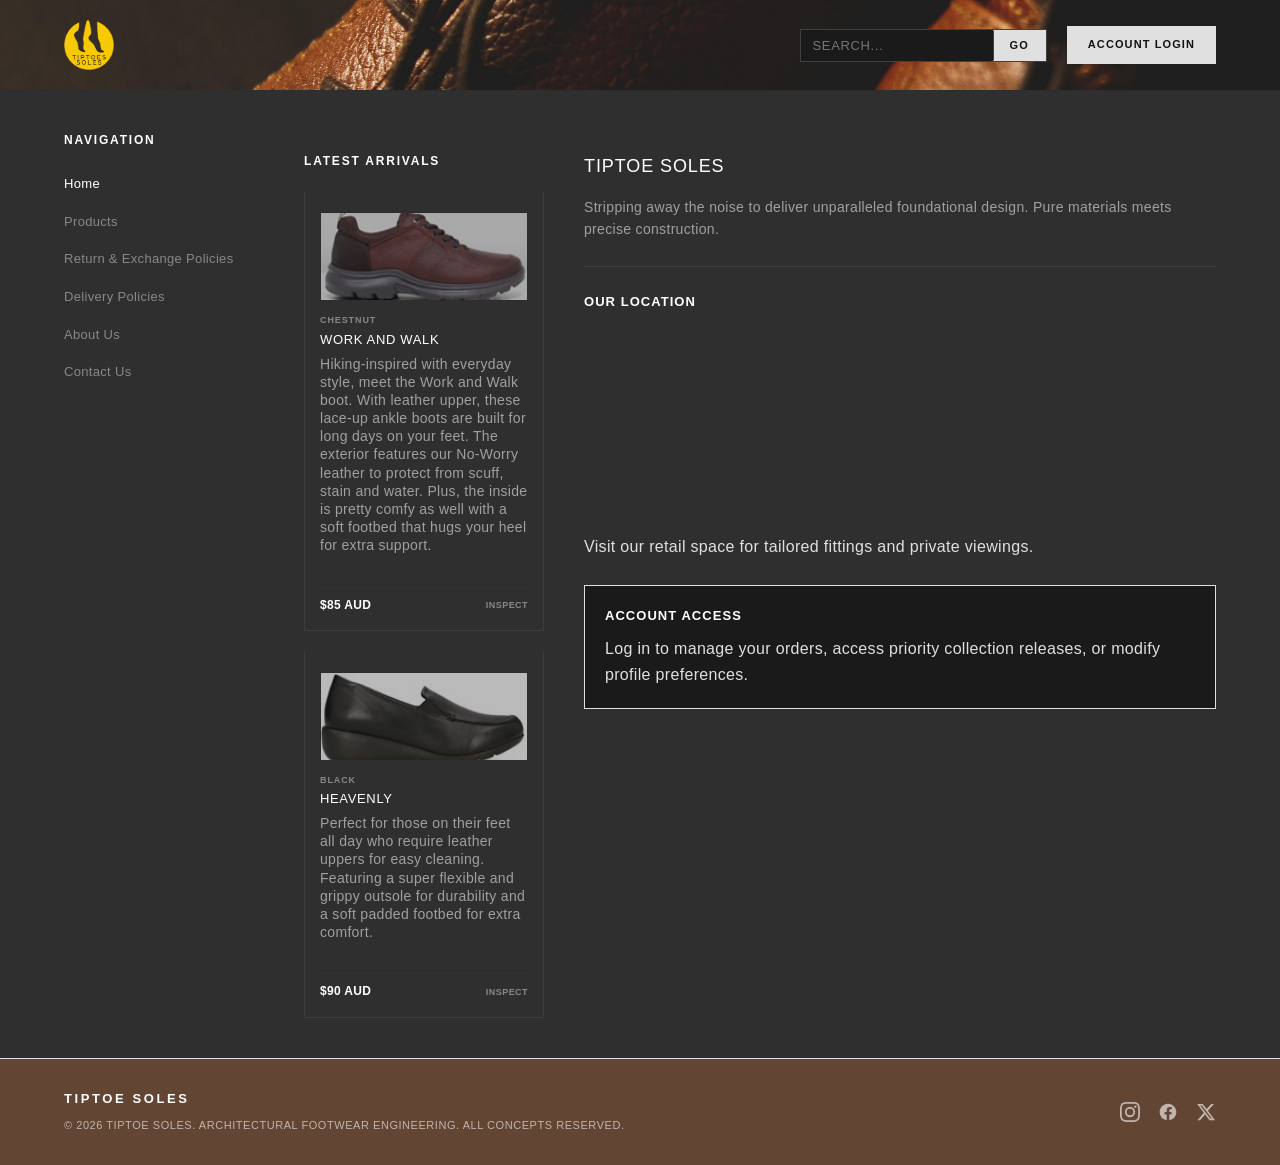
==== index.html @ 0173310e "Add files via upload" ====
<!DOCTYPE html>
<html lang="en-au">
<head>
    <meta charset="UTF-8">
    <meta name="viewport" content="width=device-width, initial-scale=1.0">
    <title>Homepage - TipToe Soles</title>

    <link rel="stylesheet" href="CSS/body.css">
    <link rel="stylesheet" href="CSS/gridlayout.css">
    <link rel="stylesheet" href="CSS/headerlayout.css">
    <link rel="stylesheet" href="CSS/maincontentlayout.css">
    <link rel="stylesheet" href="CSS/indexlayout.css"> 
    <link rel="stylesheet" href="CSS/footerlayout.css">
    <link rel="stylesheet" href="CSS/viewports.css">
    <style>
                /* --- Dark Content Architecture --- */
        .content-area {
            display: flex;
            flex-direction: column;
            gap: 30px;
            align-content: start;
        }

        .card {
            background-color: #302F2F;
            border-top: 1px solid #2d2d2d;
            padding-top: 20px;
        }

        .card h2 {
            font-size: 18px;
            font-weight: 400;
            text-transform: uppercase;
            letter-spacing: 0.05em;
            margin-bottom: 15px;
            color: #ffffff;
        }

        .card p {
            font-size: 14px;
            margin-bottom: 20px;
            color: #a0a0a0;
            font-weight: 300;
        }
        
    </style>     
</head>
<body>

<div class="site-container">

    <header class="site-header">
        <div class="logo-area">
            <a href="index.html">
                <img src="images/TipToe_Soles_Logo_colour.png" alt="TipToe Soles">
            </a>
        </div>
        <div class="header-actions">
            <form class="search-box" action="contact.html" method="get">
                <input type="text" name="contact" placeholder="Search..." required>
                <button type="submit" class="btn">Go</button>
            </form>
            <a href="login.html" class="btn-primary">Account Login</a>
        </div>
    </header>

    <div class="main-layout">
        
        <nav class="sidebar">
            <h2>Navigation</h2>
            <ul class="sidebar-menu">
                <li><a href="index.html" class="active">Home</a></li>
                <li><a href="products.html">Products</a></li>
                <li><a href="returnexchange.html">Return & Exchange Policies</a></li>
                <li><a href="deliverypolicy.html">Delivery Policies</a></li>
                <li><a href="aboutus.html">About Us</a></li>
                <li><a href="contact.html">Contact Us</a></li>
            </ul>
        </nav>

        <aside class="catalogue-box">
            <h2>Latest Arrivals</h2>
            
            <div class="product-grid">
                
                <div class="card">
                    <div class="product-image-placeholder">
                        <img src="images/Work and Walk Chesnut.jpg" alt="Hiking Work and Walk Boots">
                    </div>
                    <div>
                        <span class="card-tag">Chestnut</span>
                        <h3>Work and Walk</h3>
                        <p>Hiking-inspired with everyday style, meet the Work and Walk boot. With leather upper, these lace-up ankle boots are built for long days on your feet. The exterior features our No-Worry leather to protect from scuff, stain and water. Plus, the inside is pretty comfy as well with a soft footbed that hugs your heel for extra support.</p>
                    </div>
                    <div class="card-footer">
                        <span class="price">&dollar;85 AUD</span>
                        <button class="view-btn" onclick="openProductModal('mens')">Inspect</button>
                    </div>
                </div>

                <div class="card">
                    <div class="product-image-placeholder">
                        <img src="images/Heavenly Black.jpg" alt="leather uppers for easy cleaning">
                    </div>
                    <div>
                        <span class="card-tag">Black</span>
                        <h3>Heavenly</h3>
                        <p>Perfect for those on their feet all day who require leather uppers for easy cleaning. Featuring a super flexible and grippy outsole for durability and a soft padded footbed for extra comfort.</p>
                    </div>
                    <div class="card-footer">
                        <span class="price">&dollar;90 AUD</span>
                        <button class="view-btn" onclick="openProductModal('womens')">Inspect</button>
                    </div>
                </div>

            </div>
        </aside>

        <main class="content-area">
            
            <section class="content-card">
                <h2>TipToe Soles</h2>
                <p>Stripping away the noise to deliver unparalleled foundational design. Pure materials meets precise construction.</p>
                
                <div class="nested-location">
                    <h4>Our Location</h4>
                    <div class="map-wrapper">
                        <iframe src="https://www.google.com/maps/embed?pb=!1m18!1m12!1m3!1d954.8239667878606!2d150.82652627726748!3d-34.05053514636968!2m3!1f0!2f0!3f0!3m2!1i1024!2i768!4f13.1!3m3!1m2!1s0x6b12ee91ef4c6c0b%3A0xb8ccd7c26c45671b!2sHungry%20Jack's%20Burgers%20Leumeah!5e0!3m2!1sen!2sau!4v1773629059839!5m2!1sen!2sau" style="border:0;" allowfullscreen="" loading="lazy" referrerpolicy="no-referrer-when-downgrade"></iframe>
                    </div>
                    <p>Visit our retail space for tailored fittings and private viewings.</p>
                </div>
                
                <div class="login-prompt">
                    <h3>Account Access</h3>
                    <p>Log in to manage your orders, access priority collection releases, or modify profile preferences.</p>
                </div>
            </section>

        </main>
    </div>

    <div class="modal-overlay" id="productModalOverlay" onclick="closeProductModal(event)">
        <div class="modal-container" onclick="event.stopPropagation()">
            <button class="modal-close" onclick="closeProductModal(null, true)">&times;</button>
            <span class="modal-header-tag" id="popupTag">Edition</span>
            <h3 class="modal-title" id="popupTitle">Product Name</h3>
            
            <h4 class="modal-label">Shoe Sizes</h4>
            <ul class="spec-list">
                <li><strong>Sizes</strong> <span id="popupSize">Size here</span></li>
            </ul>
            
            <h4 class="modal-label">Materials & Details Manifest</h4>
            <ul class="spec-list">
                <li><strong>Product Code</strong> <span id="popupCode">TTS-000</span></li>
                <li><strong>Sole Material</strong> <span id="popupSole">Material</span></li>
                <li><strong>Sole Material</strong> <span id="popupSock">Material</span></li>                
                <li><strong>Lining Material</strong> <span id="popupLining">Material</span></li>
                <li><strong>Upper Material</strong> <span id="popupUpper">Material</span></li>
            </ul>
        </div>
    </div>

    <footer class="site-footer">
        <div class="footer-content">
            <h2>TipToe Soles</h2>
            <p>&#169; 2026 TipToe Soles. Architectural Footwear Engineering. All concepts reserved.</p>
        </div>

        <div class="footer-icons">
            <a href="https://instagram.com" class="footer-icon-link" target="_blank" rel="noopener" aria-label="Instagram Profile">
                <svg viewBox="0 0 24 24">
                    <path d="M12 2.163c3.204 0 3.584.012 4.85.07 3.252.148 4.771 1.691 4.919 4.919.058 1.265.069 1.645.069 4.849 0 3.205-.012 3.584-.069 4.849-.149 3.225-1.664 4.771-4.919 4.919-1.266.058-1.644.07-4.85.07-3.204 0-3.584-.012-4.849-.07-3.26-.149-4.771-1.699-4.919-4.92-.058-1.265-.07-1.644-.07-4.849 0-3.204.013-3.583.07-4.849.149-3.227 1.664-4.771 4.919-4.919 1.266-.057 1.645-.069 4.849-.069zM12 0C8.741 0 8.333.014 7.053.072 2.695.272.273 2.69.073 7.051.014 8.333 0 8.741 0 12c0 3.259.014 3.668.072 4.948.2 4.358 2.618 6.78 6.98 6.98 1.281.058 1.689.072 4.948.072 3.259 0 3.668-.014 4.948-.072 4.354-.2 6.782-2.618 6.979-6.98.059-1.28.073-1.689.073-4.948 0-3.259-.014-3.667-.072-4.947-.196-4.354-2.617-6.78-6.979-6.98C15.668.014 15.259 0 12 0zm0 5.838a6.162 6.162 0 100 12.324 6.162 6.162 0 000-12.324zM12 16a4 4 0 110-8 4 4 0 010 8zm6.406-11.845a1.44 1.44 0 100 2.881 1.44 1.44 0 000-2.881z"/>
                </svg>
            </a>

            <a href="https://facebook.com" class="footer-icon-link" target="_blank" rel="noopener" aria-label="Facebook Page">
                <svg viewBox="0 0 24 24">
                    <path d="M22 12c0-5.523-4.477-10-10-10S2 6.477 2 12c0 4.991 3.657 9.128 8.438 9.878v-6.987h-2.54V12h2.54V9.797c0-2.506 1.492-3.89 3.777-3.89 1.094 0 2.238.195 2.238.195v2.46h-1.26c-1.243 0-1.63.771-1.63 1.562V12h2.773l-.443 2.89h-2.33v6.988C18.343 21.128 22 16.991 22 12z"/>
                </svg>
            </a>

            <a href="https://twitter.com" class="footer-icon-link" target="_blank" rel="noopener" aria-label="Twitter Feed">
                <svg viewBox="0 0 24 24">
                    <path d="M18.244 2.25h3.308l-7.227 8.26 8.502 11.24H16.17l-5.214-6.817L4.99 21.75H1.68l7.73-8.835L1.254 2.25H8.08l4.713 6.231zm-1.161 17.52h1.833L7.084 4.126H5.117z"/>
                </svg>
            </a>
        </div>
    </footer>

</div>

<script>
    const productData = {
        'mens': {
            tag: "Chestnut",
            title: "Work and Walk",
            size: "US 6,7, 8, 9, 10, 11",
            code: "30144",
            sole: "Rubber",
            sock: "Pigskin",
            lining: "Mesh",
            upper: "Leather"
        },
        'womens': {
            tag: "Black",
            title: "Heavenly",
            size: "US 6,7, 8, 9, 10, 11",
            code: "21960",
            sole: "Rubber",
            sock: "Pigskin",
            lining: "Unlined",
            upper: "Leather"
        }
    };

    const overlay = document.getElementById('productModalOverlay');

    function openProductModal(productId) {
        const data = productData[productId];
        if (!data) return;

        document.getElementById('popupTag').innerText = data.tag;
        document.getElementById('popupTitle').innerText = data.title;
        document.getElementById('popupSize').innerText = data.size;
        document.getElementById('popupCode').innerText = data.code;
        document.getElementById('popupSole').innerText = data.sole;
        document.getElementById('popupSock').innerText = data.sock;
        document.getElementById('popupLining').innerText = data.lining;
        document.getElementById('popupUpper').innerText = data.upper;

        overlay.classList.add('is-active');
        document.body.style.overflow = 'hidden'; 
    }

    function closeProductModal(event, force = false) {
        if (force || event.target === overlay) {
            overlay.classList.remove('is-active');
            document.body.style.overflow = ''; 
        }
    }

    document.addEventListener('keydown', function(e) {
        if (e.key === 'Escape' && overlay.classList.contains('is-active')) {
            closeProductModal(null, true);
        }
    });
</script>

</body>
</html>
---- CSS/body.css ----
/* --- CSS Reset & Minimal Dark Base Styles --- */
* {
    box-sizing: border-box;
    margin: 0;
    padding: 0;
}

body {
    font-family: "Helvetica Neue", Helvetica, Arial, sans-serif;
    background-color: #302F2F; /* Charcoal Black */
    color: #e0e0e0;            /* Off-white */
    line-height: 1.6;
    letter-spacing: 0.02em;
    display: flex;
    flex-direction: column;
    min-height: 100vh;
}
---- CSS/gridlayout.css ----
/* --- Master Grid Layout --- */
.site-container {
    display: grid;
    grid-template-rows: auto minmax(calc(100vh - 180px), auto) auto;
    grid-template-areas:
        "header"
        "main"
        "footer";
    min-height: 100vh;
}
---- CSS/headerlayout.css ----
/* --- Minimalist Dark Header --- */
        .site-header {
            grid-area: header;
            background-image: url(../images/rupixen-shoes-4345692_1920.jpg);
            background-size: cover;
            background-position: center;
            background-repeat: no-repeat;
            border-bottom: 1px solid #2d2d2d;
            display: flex;
            justify-content: space-between;
            align-items: center;
            padding: 20px 5%;
            flex-wrap: wrap;
            gap: 20px;
        }

        .logo-area img {
            max-height: 50px;
            width: auto;
            display: block;
        }

        .header-actions {
            display: flex;
            align-items: center;
            gap: 20px;
            flex-wrap: wrap;
        }

        .search-box {
            display: flex;
            border: 1px solid #404040;
            background-color: #1a1a1a;
        }

        .search-box input {
            padding: 8px 12px;
            border: none;
            outline: none;
            font-size: 13px;
            background: transparent;
            color: #e0e0e0;
            text-transform: uppercase;
            letter-spacing: 0.05em;
        }

        .search-box button {
            background-color: #e0e0e0;
            color: #121212;
            border: 1px solid #e0e0e0;
            border-left: 1px solid #404040;
            padding: 8px 16px;
            cursor: pointer;
            font-size: 11px;
            font-weight: 600;
            text-transform: uppercase;
            letter-spacing: 0.1em;
            transition: background 0.2s ease, color 0.2s ease;
        }

        .search-box button:hover {
            background-color: transparent;
            color: #e0e0e0;
            border-color: #e0e0e0;
        }

        .btn-primary {
            background-color: #e0e0e0;
            color: #121212;
            border: 1px solid #e0e0e0;
            padding: 9px 20px;
            cursor: pointer;
            font-size: 11px;
            font-weight: 600;
            text-transform: uppercase;
            letter-spacing: 0.1em;
            transition: background 0.2s ease, color 0.2s ease;
            display: inline-block;
            text-decoration: none;
        }

        .btn-primary:hover {
            background-color: transparent;
            color: #e0e0e0;
            border-color: #e0e0e0;
        }
---- CSS/maincontentlayout.css ----
/* --- Main Layout Split --- */
        .main-layout {
            grid-area: main;
            display: grid;
            grid-template-columns: 200px 240px 1fr; /* Navigation | Catalogue | Content Workspace */
            width: 100%;
            max-width: 1400px; 
            margin: 0 auto;
            padding: 40px 5%;
            gap: 40px;
        }
---- CSS/indexlayout.css ----
/* --- Sidebar & Catalogue Structural Items --- */
.sidebar, .catalogue-box {
    background-color: #302F2F;
    align-self: start;
}

.sidebar h2, .catalogue-box h2 {
    font-size: 12px;
    font-weight: 700;
    text-transform: uppercase;
    letter-spacing: 0.15em;
    margin-bottom: 20px;
    color: #ffffff;
}

.catalogue-box {
    border-top: 1px solid #2d2d2d;
    padding-top: 20px;
}

.sidebar-menu {
    list-style: none;
}

.sidebar-menu li {
    margin-bottom: 12px;
}

.sidebar-menu a {
    display: inline-block;
    color: #888888;
    text-decoration: none;
    font-size: 13px;
    transition: color 0.2s ease;
}

.sidebar-menu a:hover {
    color: #ffffff;
    text-decoration: underline;
    text-underline-offset: 4px;
}

.sidebar-menu a.active {
    color: #ffffff;
}

/* --- High-Density Grid & Product Cards --- */
.product-grid {
    display: grid;
    grid-template-columns: repeat(auto-fit, minmax(240px, 1fr)); 
    gap: 20px;              
    margin-top: 10px;
}

.card {
    background-color: #242323; 
    border: 1px solid #3d3d3d;
    padding: 15px;
    display: flex;
    flex-direction: column;
    gap: 12px;
    transition: border-color 0.3s ease, transform 0.2s ease;
}

.card:hover {
    border-color: #e0e0e0;
    transform: translateY(-2px);
}

.product-image-placeholder {
    width: 100%;
    aspect-ratio: 21 / 9;
    background-color: #1a1a1a;
    border: 1px solid #2d2d2d;
    display: flex;
    align-items: center;
    justify-content: center;
    overflow: hidden;
    position: relative;
}

.product-image-placeholder img {
    width: 100%;
    height: 100%;
    object-fit: cover;
    opacity: 0.7;
    transition: opacity 0.3s ease, transform 0.3s ease;
}

.card:hover .product-image-placeholder img {
    opacity: 1;
    transform: scale(1.02);
}

.card-tag {
    font-size: 9px;
    text-transform: uppercase;
    letter-spacing: 0.1em;
    color: #888888;
    margin-bottom: 2px;
    font-weight: 600;
    display: block;
}

.card h3 {
    font-size: 13px;
    font-weight: 500;
    color: #ffffff;
    margin-bottom: 4px;
    text-transform: uppercase;
    letter-spacing: 0.05em;
}

.card p {
    font-size: 11px;
    color: #a0a0a0;
    line-height: 1.3;
    margin-bottom: 10px;
    font-weight: 300;
}

.card-footer {
    display: flex;
    justify-content: space-between;
    align-items: center;
    margin-top: auto;
    padding-top: 8px;
    border-top: 1px solid #343333;
}

.price {
    font-size: 12px;
    font-weight: 600;
    color: #ffffff;
}

.view-btn {
    font-size: 9px;
    text-transform: uppercase;
    letter-spacing: 0.05em;
    color: #888888;
    font-weight: 600;
    background: none;
    border: none;
    cursor: pointer;
    padding: 0;
    transition: color 0.2s ease;
}

.card:hover .view-btn {
    color: #ffffff;
    text-decoration: underline;
    text-underline-offset: 3px;
}

/* --- Minimalist Popup (Modal) Window Architecture --- */
.modal-overlay {
    position: fixed;
    top: 0;
    left: 0;
    width: 100%;
    height: 100%;
    background-color: rgba(18, 18, 18, 0.85); 
    backdrop-filter: blur(4px);               
    display: flex;
    justify-content: center;
    align-items: center;
    z-index: 2000;
    opacity: 0;
    visibility: hidden;
    transition: opacity 0.3s ease, visibility 0.3s ease;
}

.modal-overlay.is-active {
    opacity: 1;
    visibility: visible;
}

.modal-container {
    background-color: #1a1a1a;
    border: 1px solid #e0e0e0;
    width: 90%;
    max-width: 550px;
    padding: 35px;
    position: relative;
    box-shadow: 0 20px 40px rgba(0,0,0,0.5);
    transform: translateY(20px);
    transition: transform 0.3s ease;
}

.modal-overlay.is-active .modal-container {
    transform: translateY(0);
}

.modal-close {
    position: absolute;
    top: 15px;
    right: 20px;
    background: none;
    border: none;
    color: #888888;
    font-size: 28px;
    line-height: 1;
    cursor: pointer;
    transition: color 0.2s ease;
}

.modal-close:hover {
    color: #ffffff;
}

.modal-header-tag {
    font-size: 10px;
    text-transform: uppercase;
    letter-spacing: 0.15em;
    color: #888888;
    margin-bottom: 5px;
    display: block;
}

.modal-title {
    font-size: 20px;
    text-transform: uppercase;
    letter-spacing: 0.05em;
    color: #ffffff;
    margin-bottom: 20px;
    border-bottom: 1px solid #2d2d2d;
    padding-bottom: 10px;
}

.modal-label {
    font-size: 11px;
    text-transform: uppercase;
    letter-spacing: 0.1em;
    color: #ffffff;
    margin-top: 15px;
    margin-bottom: 5px;
    font-weight: 600;
}

.modal-text {
    font-size: 13px;
    color: #a0a0a0;
    font-weight: 300;
    margin-bottom: 15px;
    line-height: 1.5;
}

.spec-list {
    list-style: none;
    margin-bottom: 20px;
}

.spec-list li {
    font-size: 12px;
    color: #a0a0a0;
    padding: 8px 0;
    border-bottom: 1px dashed #2d2d2d;
    display: flex;
    justify-content: space-between;
    align-items: center;
}

.spec-list li strong {
    color: #888888;
    font-weight: 400;
    text-transform: uppercase;
    font-size: 11px;
    letter-spacing: 0.05em;
}

.spec-list li span {
    color: #ffffff;
    text-align: right;
    padding-left: 15px;
}
        
/* --- Dark Content Architecture --- */
.content-area {
    display: flex;
    flex-direction: column;
    gap: 30px;
    align-content: start;
}

.content-card {
    background-color: #302F2F;
    border-top: 1px solid #2d2d2d;
    padding-top: 20px;
}

.content-card h2 {
    font-size: 18px;
    font-weight: 400;
    text-transform: uppercase;
    letter-spacing: 0.05em;
    margin-bottom: 15px;
    color: #ffffff;
}

.content-card > p {
    font-size: 14px;
    margin-bottom: 20px;
    color: #a0a0a0;
    font-weight: 300;
}

.nested-location {
    margin: 25px 0;
    border-top: 1px solid #3d3d3d;
    padding-top: 25px;
}

.nested-location h4 {
    font-size: 13px;
    text-transform: uppercase;
    letter-spacing: 0.08em;
    margin-bottom: 15px;
    color: #ffffff;
}

/* Responsive Map Wrapper with Dark-Mode Inversion */
.map-wrapper {
    position: relative;
    padding-bottom: 30%; 
    height: 0;
    overflow: hidden;
    margin-bottom: 15px;
    border: 1px solid #2d2d2d;
}

.map-wrapper iframe {
    position: absolute;
    top: 0;
    left: 0;
    width: 100%;
    height: 100%;
}

.login-prompt {
    border: 1px solid #e0e0e0;
    background-color: #1a1a1a;
    padding: 20px;
    margin-top: 5px;
}

.login-prompt h3 {
    font-size: 13px;
    text-transform: uppercase;
    letter-spacing: 0.08em;
    margin-bottom: 10px;
    color: #ffffff;
}
---- CSS/footerlayout.css ----
/* --- Minimal Dark Footer Architecture --- */
.site-footer {
    grid-area: footer;
    background-color: #634533;
    color: #ffffff;
    border-top: 1px solid #e0e0e0;
    padding: 30px 5%;
    
    /* Convert layout to distribute elements to opposite sides */
    display: flex;
    justify-content: space-between;
    align-items: center;
    flex-wrap: wrap;
    gap: 20px;
}

.footer-content {
    text-align: left;
}

.footer-content h2 {
    font-size: 13px;
    font-weight: 600;
    text-transform: uppercase;
    letter-spacing: 0.2em;
    margin-bottom: 8px;
}

.footer-content p {
    color: #ffffff;
    font-size: 11px;
    text-transform: uppercase;
    letter-spacing: 0.05em;
    opacity: 0.6;
}

/* --- Right Side Icon Container --- */
.footer-icons {
    display: flex;
    gap: 18px; /* Control structural gap between icons */
    align-items: center;
}

.footer-icon-link {
    color: #ffffff;
    opacity: 0.6;
    display: inline-block;
    transition: opacity 0.2s ease, transform 0.2s ease;
}

.footer-icon-link:hover {
    opacity: 1;
    transform: translateY(-2px); /* Subtle elevate hint on hover */
}

/* Forces inline SVGs to match the clean minimalist geometry */
.footer-icon-link svg {
    width: 20px;
    height: 20px;
    fill: currentColor;
    display: block;
}

/* --- Responsive Adaptations --- */
@media (max-width: 680px) {
    .site-footer {
        flex-direction: column;
        text-align: center;
        padding: 35px 5%;
    }
    
    .footer-content {
        text-align: center;
    }
    
    .footer-icons {
        justify-content: center;
        margin-top: 5px;
    }
}
---- CSS/viewports.css ----
/* --- Responsive Viewports --- */
        @media (max-width: 1024px) {
            .main-layout {
                grid-template-columns: 200px 1fr;
                gap: 40px;
                padding: 30px 5%;
            }
            .content-area {
                display: grid;
                grid-template-columns: repeat(2,1fr);
                gap:40px;
            }
            .sidebar, .catalogue-box {
                border-bottom: 1px solid #2d2d2d;
                padding-bottom: 20px;
            }
        }

        @media (max-width: 600px) {
            .site-header {
                flex-direction: column;
                align-items: flex-start;
                padding: 25px 5%;
            }
            .header-actions {
                width: 100%;
                flex-direction: column;
                align-items: flex-start;
            }
            .search-box {
                width: 100%;
            }
            .search-box input {
                flex-grow: 1;
            }
            .btn-primary {
                width: 100%;
                text-align: center;
            }
        }
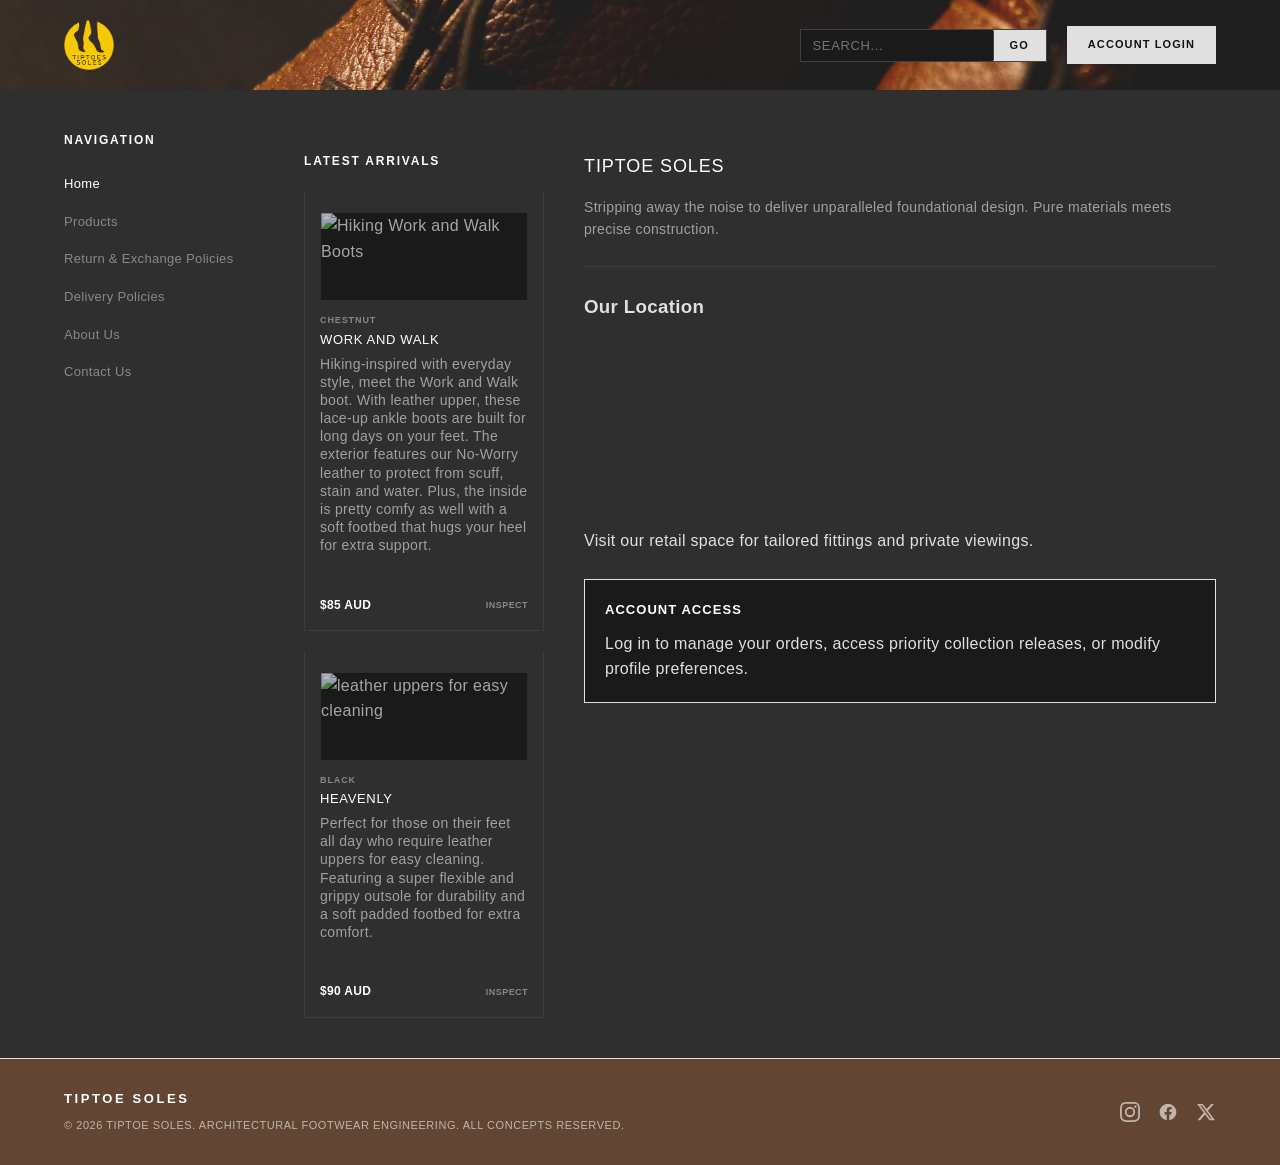
==== commit b0f49bbf: "Update index.html" ====
--- a/index.html
+++ b/index.html
@@ -85,7 +85,7 @@
                 
                 <div class="card">
                     <div class="product-image-placeholder">
-                        <img src="images/Work and Walk Chesnut.jpg" alt="Hiking Work and Walk Boots">
+                        <img src="images/Work_and_Walk_Chesnut.jpg" alt="Hiking Work and Walk Boots">
                     </div>
                     <div>
                         <span class="card-tag">Chestnut</span>
@@ -100,7 +100,7 @@
 
                 <div class="card">
                     <div class="product-image-placeholder">
-                        <img src="images/Heavenly Black.jpg" alt="leather uppers for easy cleaning">
+                        <img src="images/Heavenly_Black.jpg" alt="leather uppers for easy cleaning">
                     </div>
                     <div>
                         <span class="card-tag">Black</span>
@@ -123,7 +123,7 @@
                 <p>Stripping away the noise to deliver unparalleled foundational design. Pure materials meets precise construction.</p>
                 
                 <div class="nested-location">
-                    <h4>Our Location</h4>
+                    <h3>Our Location</h3>
                     <div class="map-wrapper">
                         <iframe src="https://www.google.com/maps/embed?pb=!1m18!1m12!1m3!1d954.8239667878606!2d150.82652627726748!3d-34.05053514636968!2m3!1f0!2f0!3f0!3m2!1i1024!2i768!4f13.1!3m3!1m2!1s0x6b12ee91ef4c6c0b%3A0xb8ccd7c26c45671b!2sHungry%20Jack's%20Burgers%20Leumeah!5e0!3m2!1sen!2sau!4v1773629059839!5m2!1sen!2sau" style="border:0;" allowfullscreen="" loading="lazy" referrerpolicy="no-referrer-when-downgrade"></iframe>
                     </div>
@@ -248,4 +248,4 @@
 </script>
 
 </body>
-</html>+</html>
